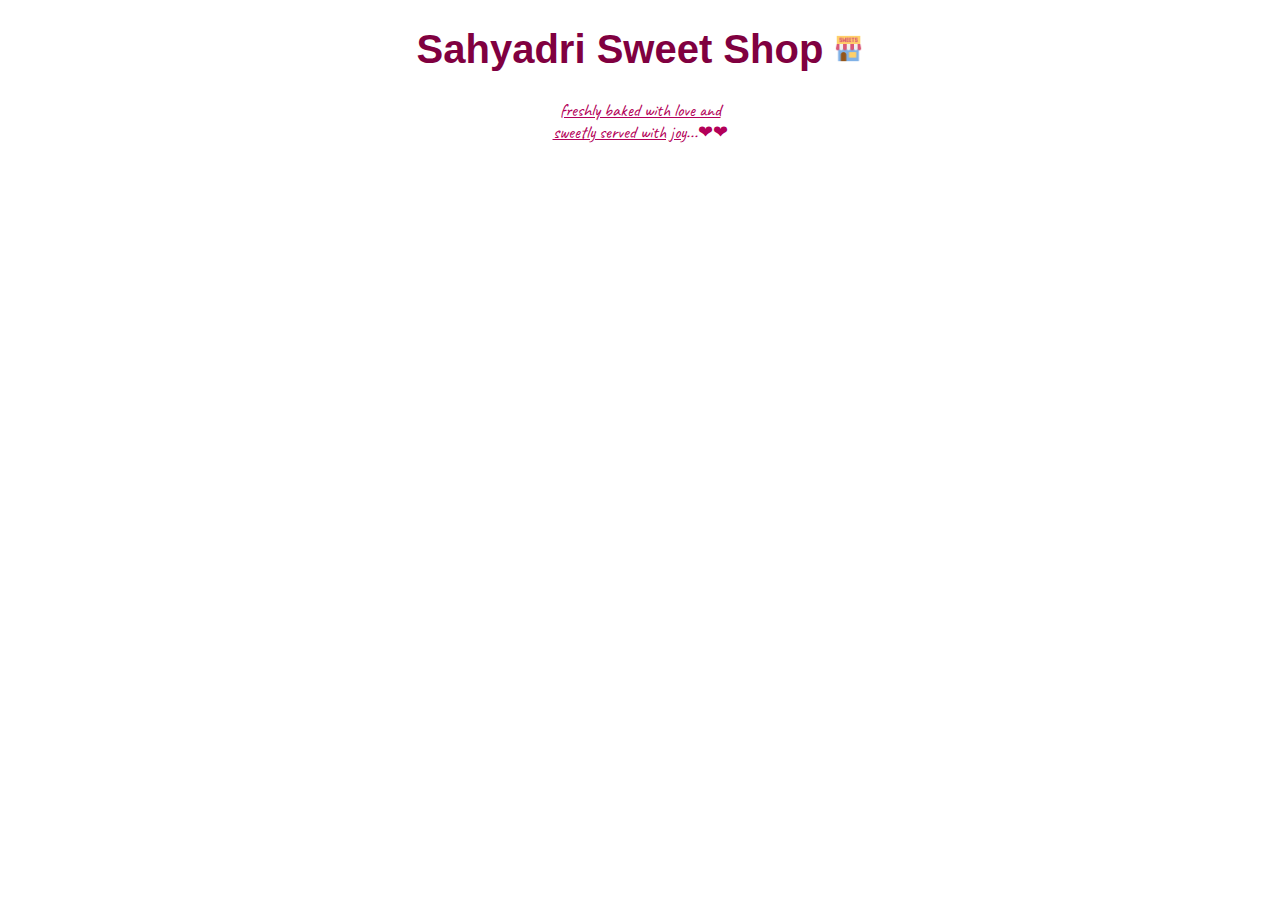
==== index.html @ 951ff8d9 "Initial commit" ====
<!DOCTYPE html>
<html lang="en">
<head>
     <title>Sweet shop</title>
     <link rel="stylesheet" href="./css pages/style.css">
     <link rel="stylesheet" href="./css pages/index.css">
     <link rel="preconnect" href="https://fonts.googleapis.com">
     <link rel="preconnect" href="https://fonts.gstatic.com" crossorigin>
     <link href="https://fonts.googleapis.com/css2?family=Caveat:wght@400..700&display=swap" rel="stylesheet">
</head>
<body>
    <h1 class="text-center">Sahyadri Sweet Shop <img src="./img/sweets.png" width="29px"></h1>
    <p class="tagline text-center"><u>freshly baked with love and <br>sweetly served with joy</u>...❤❤</p><br>
    
    
</body>
</html>
---- css pages/style.css ----
.text-center{
    text-align: center;
}
---- css pages/index.css ----
.tagline{
    font-family: "Caveat", cursive;
    font-size: large;
    color: #b30059;
}
h1{
    text-align: center;
    color: #800040;
    font-size: 40px;
    font-family: sans-serif;
}
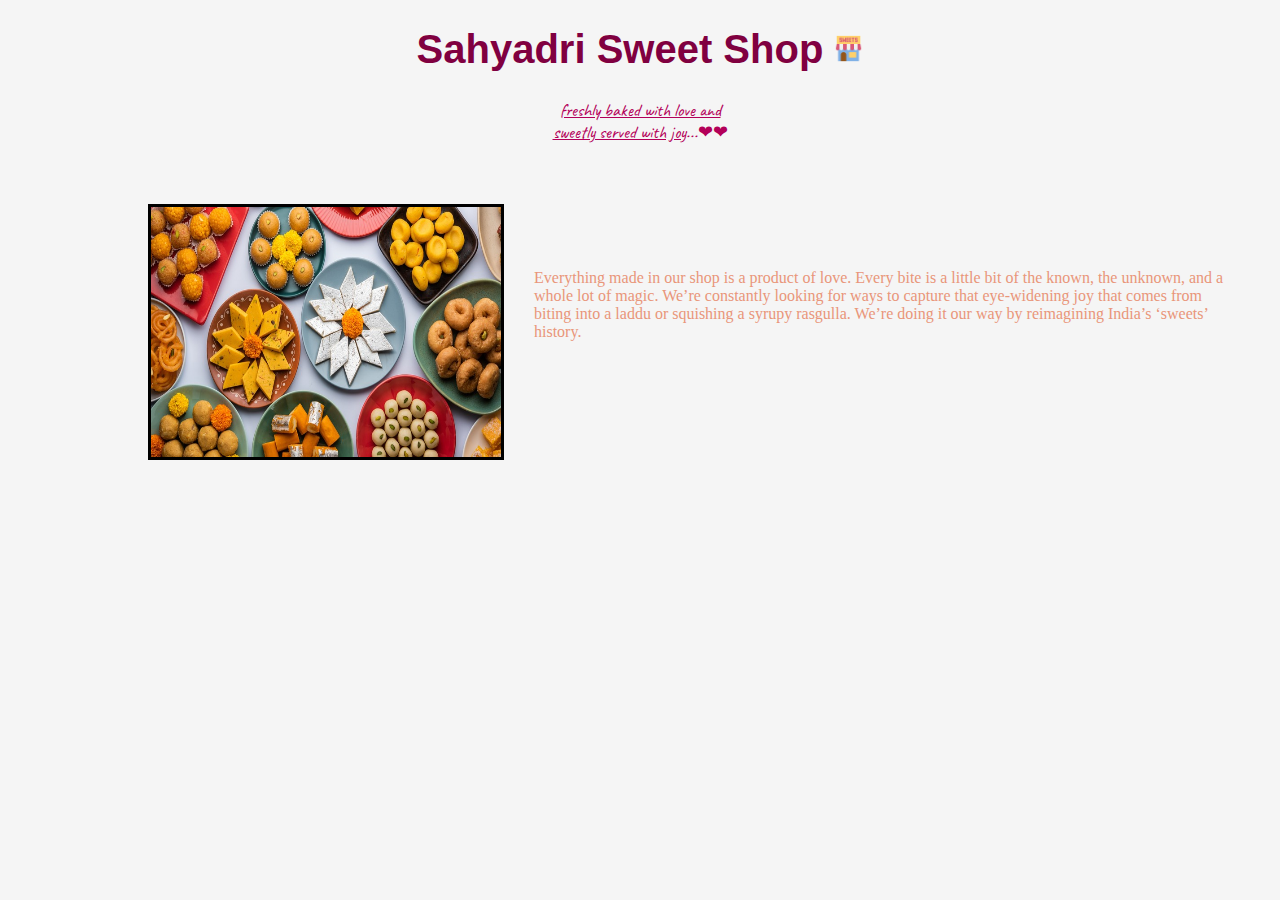
==== commit d13cf1ab: "image, description added" ====
--- a/index.html
+++ b/index.html
@@ -12,6 +12,9 @@
     <h1 class="text-center">Sahyadri Sweet Shop <img src="./img/sweets.png" width="29px"></h1>
     <p class="tagline text-center"><u>freshly baked with love and <br>sweetly served with joy</u>...❤❤</p><br>
     
-    
+    <div class="sweets">
+        <img src="./img/sweet shop.jpg" class="sweet-shop">
+        <p class="shop-description font-cursive">Everything made in our shop is a product of love. Every bite is a little bit of the known, the unknown, and a whole lot of magic. We’re constantly looking for ways to capture that eye-widening joy that comes from biting into a laddu or squishing a syrupy rasgulla. We’re doing it our way by reimagining India’s ‘sweets’ history.</p>
+    </div>
 </body>
 </html>--- a/css pages/style.css
+++ b/css pages/style.css
@@ -1,3 +1,6 @@
 .text-center{
     text-align: center;
+}
+.font-cursive{
+    font-family: cursive;
 }--- a/css pages/index.css
+++ b/css pages/index.css
@@ -1,3 +1,6 @@
+body{
+    background-color: whitesmoke;
+}
 .tagline{
     font-family: "Caveat", cursive;
     font-size: large;
@@ -8,4 +11,20 @@
     color: #800040;
     font-size: 40px;
     font-family: sans-serif;
+}
+.sweet-shop{
+    width: 350px;
+    height: 250px;
+    margin-top: 25px;
+    margin-left: 140px;
+    border: solid black;
+}
+.sweets{
+    display: flex;
+}
+.shop-description{
+    margin-top: 90px;
+    margin-left: 30px;
+    margin-right: 40px;
+    color:darksalmon;
 }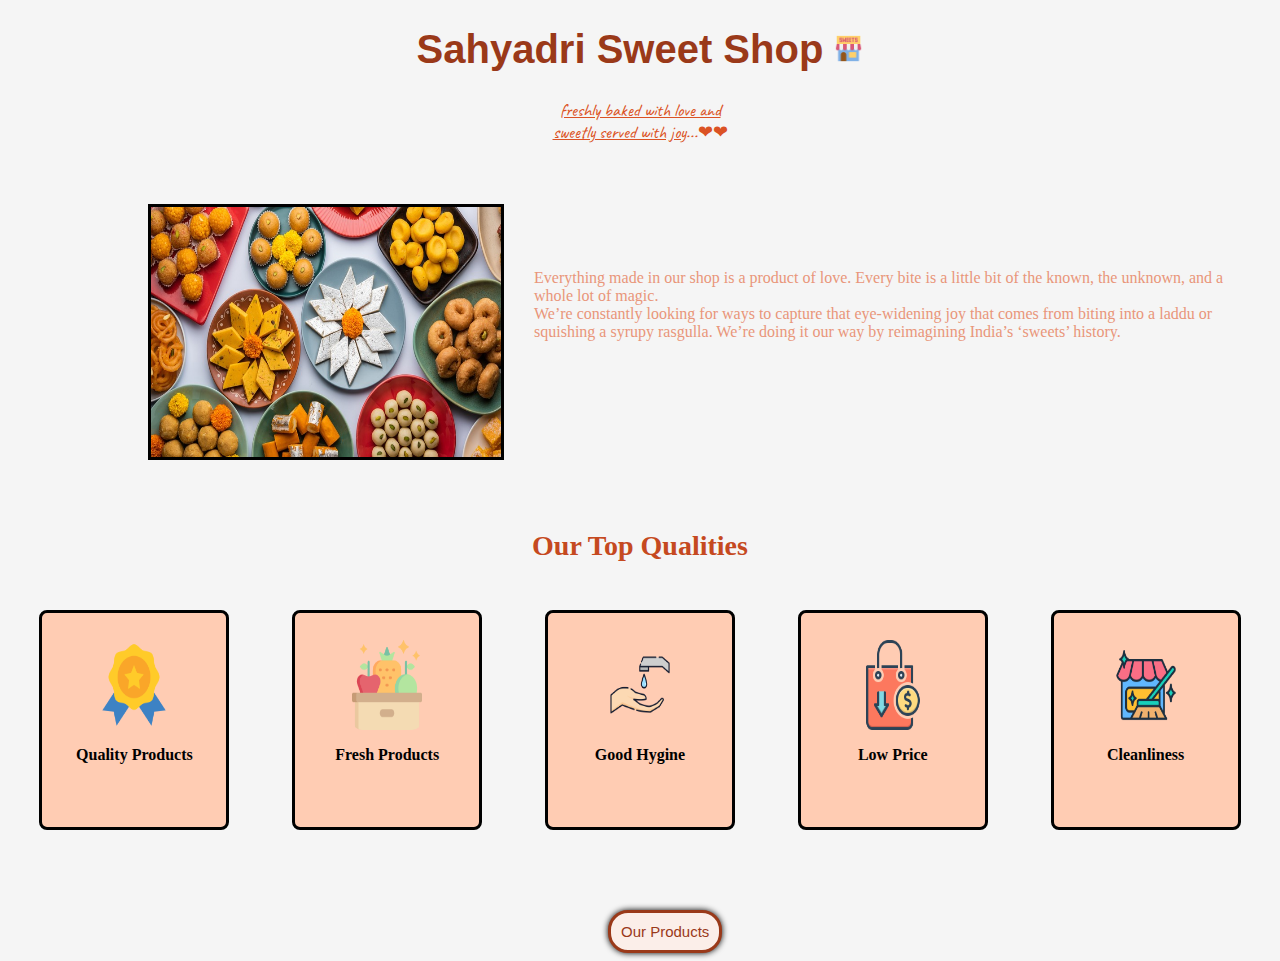
==== commit ad23bc6b: "Button and qualities added" ====
--- a/index.html
+++ b/index.html
@@ -14,7 +14,39 @@
     
     <div class="sweets">
         <img src="./img/sweet shop.jpg" class="sweet-shop">
-        <p class="shop-description font-cursive">Everything made in our shop is a product of love. Every bite is a little bit of the known, the unknown, and a whole lot of magic. We’re constantly looking for ways to capture that eye-widening joy that comes from biting into a laddu or squishing a syrupy rasgulla. We’re doing it our way by reimagining India’s ‘sweets’ history.</p>
+        <p class="shop-description font-cursive">Everything made in our shop is a product of love. Every bite is a little bit of the known, the unknown, and a whole lot of magic. <br>We’re constantly looking for ways to capture that eye-widening joy that comes from biting into a laddu or squishing a syrupy rasgulla. We’re doing it our way by reimagining India’s ‘sweets’ history.</p>
     </div>
+
+    <b><p class="our-qualities text-center font-28">Our Top Qualities</p></b>
+
+    <div class="container">
+        <div class="qualities">
+            <img src="./img/quality.png" class="quality-img">
+            <p class="text-center"><b>Quality Products</b><br/>
+        </div>
+
+        <div class="qualities">
+            <img src="./img/fresh.png" class="quality-img">
+            <p class="text-center"><b>Fresh Products</b><br/>
+        </div>
+
+        <div class="qualities">
+            <img src="./img/hygine.png" class="quality-img">
+            <p class="text-center"><b>Good Hygine</b><br/>
+        </div>
+
+        <div class="qualities">
+            <img src="./img/low-price.png" class="quality-img">
+            <p class="text-center"><b>Low Price</b><br/>
+        </div>
+
+        <div class="qualities">
+            <img src="./img/clean.png" class="quality-img">
+            <p class="text-center"><b>Cleanliness</b><br/>
+        </div>
+    </div>
+
+    <button class="main-btn"><a href="./items.html">Our Products</a></button>
+
 </body>
 </html>--- a/css pages/style.css
+++ b/css pages/style.css
@@ -3,4 +3,17 @@
 }
 .font-cursive{
     font-family: cursive;
+}
+h1{
+    color: #9a3919;
+    font-size: 40px;
+    font-family: sans-serif;
+}
+.tagline{
+    font-family: "Caveat", cursive;
+    font-size: large;
+    color:#db5224;
+}
+.font-28{
+    font-size: 28px;
 }--- a/css pages/index.css
+++ b/css pages/index.css
@@ -1,16 +1,5 @@
 body{
     background-color: whitesmoke;
-}
-.tagline{
-    font-family: "Caveat", cursive;
-    font-size: large;
-    color: #b30059;
-}
-h1{
-    text-align: center;
-    color: #800040;
-    font-size: 40px;
-    font-family: sans-serif;
 }
 .sweet-shop{
     width: 350px;
@@ -27,4 +16,50 @@
     margin-left: 30px;
     margin-right: 40px;
     color:darksalmon;
-}+}
+.our-qualities{
+    font-family:cursive;  
+    margin-top: 70px; 
+    color:#c54920;
+}
+.container{
+    display: flex;
+    justify-content: space-around;
+    flex-wrap: wrap;
+    
+}
+.qualities{
+    background-color:#ffccb3;
+    width: 160px;
+    height: 190px;
+    padding: 12px 12px;
+    border-radius: 8px;
+    margin: 20px;
+    border:solid black;
+}
+.quality-img{
+    height: 90px;
+    width: 70px;
+    display: block;
+    margin: 15px auto;
+    border-radius: 10px;
+}
+.main-btn{
+    margin-top: 60px;
+    margin-left:600px;
+    padding: 10px;
+    background-color:#fbeee9;
+    border:solid #9a3919;
+    text-decoration: none;
+    border-radius: 20px;
+    box-shadow:0px 0px 6px black;
+}
+a{
+    text-decoration: none;
+    color: #9a3919;
+    font-size: 15px;
+}
+.main-btn:hover{
+    background-color:#f8dcd3;
+    box-shadow:0px 0px 9px black;
+}
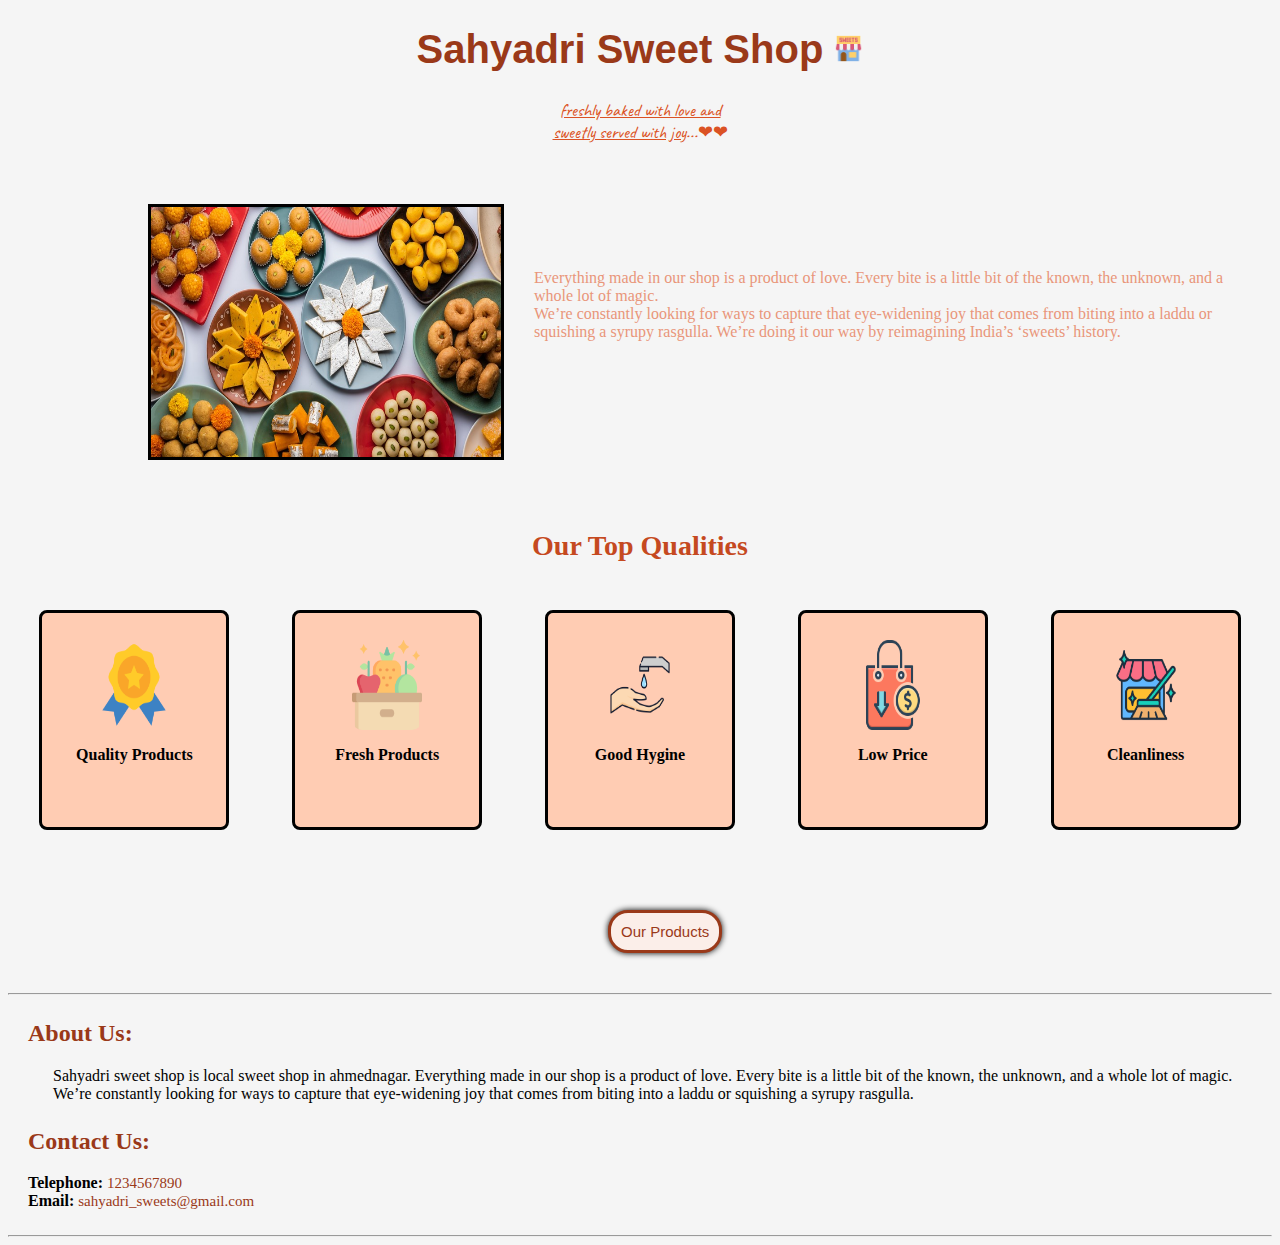
==== commit e83a81bb: "About & Contact added" ====
--- a/index.html
+++ b/index.html
@@ -47,6 +47,21 @@
     </div>
 
     <button class="main-btn"><a href="./items.html">Our Products</a></button>
+    <br>
+
+    <footer>
+        <hr>
+        <div class="about">
+            <h2>About Us:</h2>
+            <p class="about-us">Sahyadri sweet shop is local sweet shop in ahmednagar. Everything made in our shop is a product of love. Every bite is a little bit of the known, the unknown, and a whole lot of magic. We’re constantly looking for ways to capture that eye-widening joy that comes from biting into a laddu or squishing a syrupy rasgulla.</p>
+        </div>
+        <div class="contact">
+            <h2>Contact Us:</h2>
+            <b>Telephone: </b><a href="#">1234567890</a><br>
+            <b>Email: </b><a href="#">sahyadri_sweets@gmail.com</a>
+        </div>
+        <hr>
+    </footer>
 
 </body>
 </html>--- a/css pages/style.css
+++ b/css pages/style.css
@@ -16,4 +16,22 @@
 }
 .font-28{
     font-size: 28px;
+}
+footer{
+    margin-top: 40px;
+}
+h2{
+    color:#9a3919;
+}
+.about{
+    margin: 25px 20px;
+}
+.about-us{
+    margin-left: 25px;
+}
+.contact{
+    margin: 25px 20px;
+}
+.contact a{
+    text-decoration: none;
 }--- a/css pages/index.css
+++ b/css pages/index.css
@@ -63,3 +63,4 @@
     background-color:#f8dcd3;
     box-shadow:0px 0px 9px black;
 }
+
